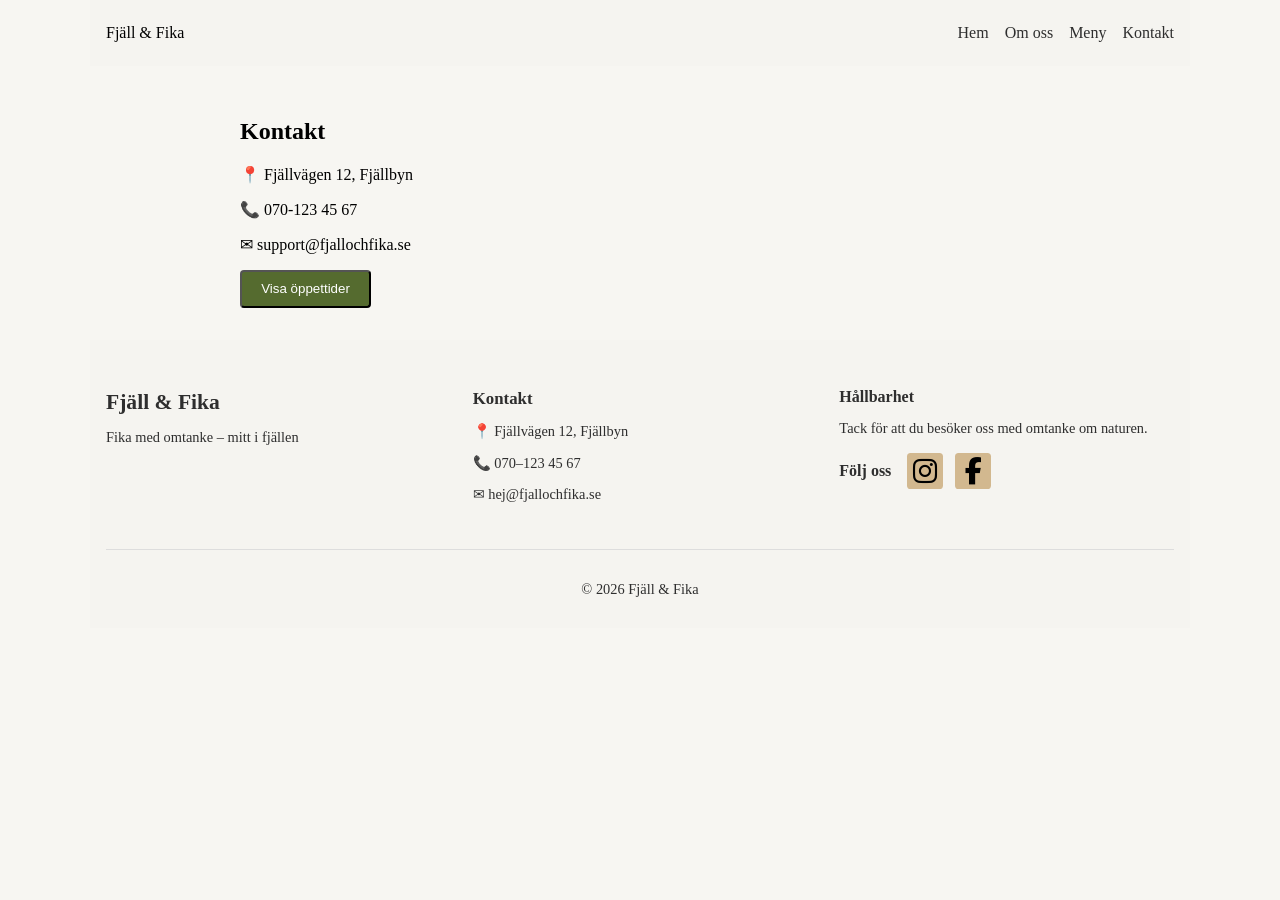
==== kontakt.html @ c19ee763 "First commit" ====
<!DOCTYPE html>
<html lang="sv">
<head>
  <meta charset="UTF-8">
  <meta name="viewport" content="width=device-width, initial-scale=1.0">
  <title>Kontakt - Fjäll & Fika</title>
  <link rel="stylesheet" href="https://cdnjs.cloudflare.com/ajax/libs/font-awesome/6.4.0/css/all.min.css">

  <link rel="stylesheet" href="css/style.css">
</head>
<body>

<header class="header">
  <div class="logo">Fjäll & Fika</div>
  <button class="menu-toggle">☰</button>
  <nav class="nav">
    <a href="index.html">Hem</a>
    <a href="om.html">Om oss</a>
    <a href="meny.html">Meny</a>
    <a href="kontakt.html">Kontakt</a>
  </nav>
</header>

<main class="content">
  <h2>Kontakt</h2>
  <p>📍 Fjällvägen 12, Fjällbyn</p>
  <p>📞 070-123 45 67</p>
  <p>✉ support@fjallochfika.se</p>

  <button id="hoursBtn" class="btn">Visa öppettider</button>
  <p id="hours" class="hidden">
    Mån-Fre: 09-17<br>
    Lör-Sön: 10-16
  </p>
</main>

<footer class="footer">
  <div class="footer-top">
    <div class="footer-column logo-column">
      <h2>Fjäll & Fika</h2>
      <p>Fika med omtanke – mitt i fjällen</p>
    </div>

    <div class="footer-column contact-column">
      <h3>Kontakt</h3>
      <p>📍 Fjällvägen 12, Fjällbyn</p>
      <p>📞 070–123 45 67</p>
      <p>✉ hej@fjallochfika.se</p>
    </div>

    <div class="footer-column social-column">
      <h3>Hållbarhet</h3>
      <p>Tack för att du besöker oss med omtanke om naturen.</p>
      <h3 class="follow-label">
    Följ oss
    <span class="social-icons">
      <a href="#" target="_blank" aria-label="Instagram">
        <i class="fab fa-instagram"></i>
      </a>
      <a href="#" target="_blank" aria-label="Facebook">
        <i class="fab fa-facebook-f"></i>
      </a>
    </span>
  </h3>
    </div>
  </div>

  <div class="footer-bottom">
    <p>© 2026 Fjäll & Fika</p>
  </div>
</footer>

<script src="js/script.js"></script>
</body>
</html>
---- css/style.css ----
body {
  margin: 0;
  font-family: 'Playfair Display', serif;
  background: #f7f6f2;
  max-width: 1100px;
  margin: 0 auto;
}

.header {
  background: #f5f4f0;
  padding: 1rem;
  display: flex;
  justify-content: space-between;
  align-items: center;
}

.logo img {
  max-width: 120px;
  height: auto;
}

.nav {
  display: none;
  flex-direction: row;
  gap: 2rem;
}

.nav a {
  text-decoration: none;
  color: #2e2e2e;
  margin: 0.5rem 0;
}

.menu-toggle {
  font-size: 1.5rem;
  background: none;
  border: none;
}

.hero {
  min-height: 70vh;
  padding: 3rem;
  text-align: center;
  background-size: cover;
  background-position: center;
  background-repeat: no-repeat;
  margin: 0 auto;
}

.hero-home {
  background-image: linear-gradient(rgba(0, 0, 0, 0.4), rgba(0, 0, 0, 0.4)),
    url('../images/bild\ 71.png');
}

.hero-om {
  background-image: linear-gradient(rgba(0, 0, 0, 0.4), rgba(0, 0, 0, 0.4)),
    url('../images/coffee.jpg');
    
}

.hero-text {
  position: absolute;
  bottom: 20px;
  color: white;
  max-width: 310px;
  text-align: left;
}

.content {
  padding: 2rem 1rem;
  max-width: 800px;
  margin: auto;
}

.btn {
  background: #556b2f;
  color: white;
  padding: 0.6rem 1.2rem;
  border-radius: 4px;
  text-decoration: none;
}

.footer {
  background: #f5f4f0;
  color: #2e2e2e;
  padding: 2rem 1rem 1rem 1rem;
  font-size: 0.9rem;
}

.footer img {
  max-width: 120px;
  height: auto;
}

.footer-top {
  display: flex;
  flex-direction: column;
  gap: 1.5rem;
  max-width: 1200px;
  margin: auto;
}

.footer-column h2,
.footer-column h3 {
  margin-bottom: 0.5rem;
}

.footer-bottom {
  text-align: center;
  margin-top: 2rem;
  border-top: 1px solid #ddd;
  padding-top: 1rem;
}

.footer-column.social-column h3 {
  display: flex;
  align-items: center;
  gap: 0.5rem;
  font-size: 1rem;
}

.social-icons a {
  display: inline-flex; 
  align-items: center;
  justify-content: center;
  width: 36px;                  
  height: 36px;
  background-color: #d2b88f;   
  color: #000000;                 
  border-radius: 10%;           
  text-decoration: none;
  font-size: 1.7rem;
  transition: transform 0.3s, background-color 0.3s;
  margin-left: 0.5rem;         
}

.social-icons a:hover {
  background-color: #b5996e;     
  transform: scale(1.1);         
}

.hidden {
  display: none;
}

.feature-section {
  background: #f7f6f2;
  padding: 3rem 1rem;
}

.feature-section .container {
  max-width: 1200px;
  margin: auto;
  text-align: left;
}

.feature-section h2 {
  font-family: 'Playfair Display', serif;
  font-size: 2rem;
  margin-bottom: 0.5rem;
}

.feature-section p {
  max-width: 500px;
  margin-bottom: 2rem;
  font-size: 1rem;
  color: #2e2e2e;
}

.cards {
  display: flex;
  flex-direction: column;
  gap: 1.5rem;
  margin-bottom: 2rem;
}

.card {
  background: white;
  border-radius: 8px;
  overflow: hidden;
  text-align: left;
  box-shadow: 0 2px 6px rgba(0,0,0,0.1);
}

.card img {
  max-width: 390px;
  height: 281px;
  width: 100%;
  display: block;
}

.card p {
  padding: 1rem;
  font-size: 0.95rem;
  text-align: center;
  color: #2e2e2e;
}

.center-button {
  text-align: center;
}

.center-button .btn {
  display: inline-flex;
  align-items: center;
  gap: 0.5rem;
  background: #d2b88f;
  color: #495e48;
  padding: 0.8rem 1.5rem;
  border-radius: 5px;
  text-decoration: none;
  font-weight: 500;
  transition: background 0.3s, transform 0.2s;
}

.center-button .btn i {
  font-size: 1rem;
}

.center-button .btn:hover {
  background: #445a27;
  transform: translateY(-2px);
}


@media (min-width: 768px) {
  .menu-toggle {
    display: none;
  }

  .nav {
    display: flex;
    gap: 1rem;
  }

  .hero {
    min-height: 80vh;
  }

  .logo img {
    width: 120px;
  }

  .footer-top {
    flex-direction: row;
    justify-content: space-between;
    gap: 2rem;
  }

  .footer-column {
    flex: 1;
  }

  .cards {
    flex-direction: row;
    gap: 1.5rem;
  }
  .card {
    flex: 1;
  }
}
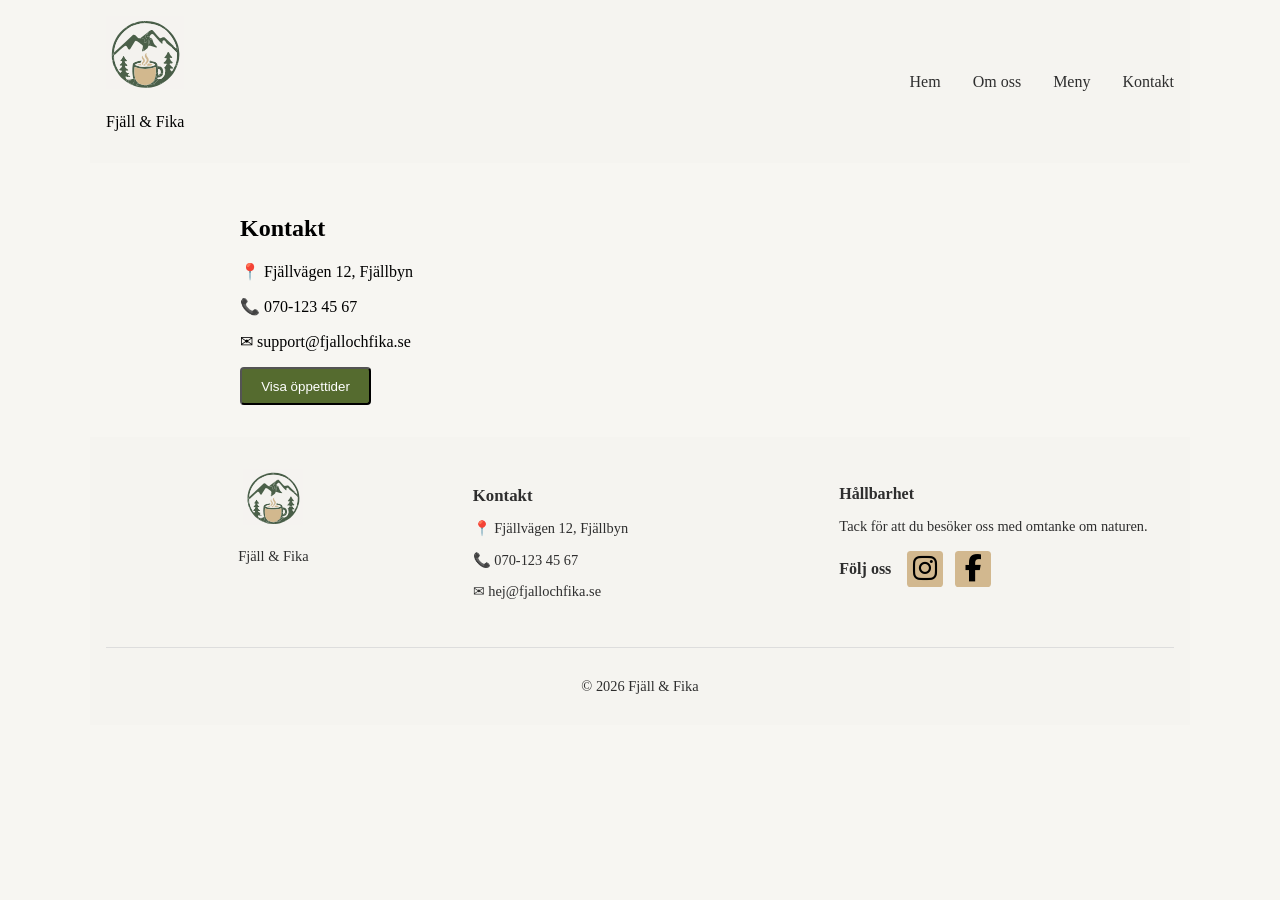
==== commit 7764e0d5: "update menu" ====
--- a/kontakt.html
+++ b/kontakt.html
@@ -11,7 +11,10 @@
 <body>
 
 <header class="header">
-  <div class="logo">Fjäll & Fika</div>
+  <div class="logo">
+    <img src="images/fjallochfika-logo.svg" alt="logo">
+    <p>Fjäll & Fika</p>
+  </div>
   <button class="menu-toggle">☰</button>
   <nav class="nav">
     <a href="index.html">Hem</a>
@@ -37,14 +40,14 @@
 <footer class="footer">
   <div class="footer-top">
     <div class="footer-column logo-column">
-      <h2>Fjäll & Fika</h2>
-      <p>Fika med omtanke – mitt i fjällen</p>
+      <img src="images/fjallochfika-logo.svg" alt="logo">
+      <p>Fjäll & Fika</p>
     </div>
 
     <div class="footer-column contact-column">
       <h3>Kontakt</h3>
       <p>📍 Fjällvägen 12, Fjällbyn</p>
-      <p>📞 070–123 45 67</p>
+      <p>📞 070-123 45 67</p>
       <p>✉ hej@fjallochfika.se</p>
     </div>
 
--- a/css/style.css
+++ b/css/style.css
@@ -14,6 +14,13 @@
   align-items: center;
 }
 
+.logo {
+  display: flex;
+  flex-direction: column;
+  align-items: center;
+  gap: 0.5rem;
+}
+
 .logo img {
   max-width: 120px;
   height: auto;
@@ -21,14 +28,27 @@
 
 .nav {
   display: none;
-  flex-direction: row;
-  gap: 2rem;
+  flex-direction: column;
+  position: absolute;
+  top: 170px;      /* below header */
+  left: 0;        /* stick to left side */
+  background: #f5f4f0;
+  width: 220px;
+  padding: 1rem;
+  gap: 1rem;
+  box-shadow: 2px 0 6px rgba(0,0,0,0.1);
+  z-index: 1000;
 }
 
 .nav a {
   text-decoration: none;
   color: #2e2e2e;
-  margin: 0.5rem 0;
+  display: block;
+  padding: 0.5rem 0;
+}
+
+.nav.show {
+  display: flex;
 }
 
 .menu-toggle {
@@ -54,7 +74,13 @@
 
 .hero-om {
   background-image: linear-gradient(rgba(0, 0, 0, 0.4), rgba(0, 0, 0, 0.4)),
-    url('../images/coffee.jpg');
+    url('../images/naturent.jpg');
+    
+}
+
+.hero-meny {
+  background-image: linear-gradient(rgba(0, 0, 0, 0.4), rgba(0, 0, 0, 0.4)),
+    url('../images/hero.jpg');
     
 }
 
@@ -87,9 +113,15 @@
   font-size: 0.9rem;
 }
 
-.footer img {
-  max-width: 120px;
-  height: auto;
+.footer .logo-column {
+  display: flex;
+  flex-direction: column;
+  align-items: center;
+  gap: 0.5rem;
+}
+
+.footer .logo-column img {
+  max-width: 50px;
 }
 
 .footer-top {
@@ -221,6 +253,72 @@
   background: #445a27;
   transform: translateY(-2px);
 }
+/* Menu */
+
+    .menu-section{
+      max-width:1200px;
+      margin:3rem auto;
+      padding:0 1rem;
+    }
+
+    .menu-section h2{
+      text-align:center;
+      margin-bottom:2rem;
+      font-size:2rem;
+      letter-spacing:1px;
+    }
+
+    /* GRID — ALWAYS 3 COLUMNS */
+    .grid{
+      display:grid;
+      grid-template-columns:repeat(3, 1fr);
+      gap:1.5rem;
+    }
+
+    .card{
+      background:white;
+      border-radius:10px;
+      overflow:hidden;
+      box-shadow:0 4px 12px rgba(0,0,0,0.08);
+      transition:transform .25s ease, box-shadow .25s ease;
+    }
+
+    .card:hover{
+      transform:translateY(-6px);
+      box-shadow:0 8px 20px rgba(0,0,0,0.12);
+    }
+
+    .card img{
+      width:100%;
+      height:220px;
+      object-fit:cover;
+      display:block;
+    }
+
+    .card-body{
+      padding:1rem;
+      text-align:center;
+    }
+
+    /* name + price on SAME LINE */
+    .item-line{
+      display:flex;
+      justify-content:space-between;
+      align-items:center;
+      gap:1rem;
+    }
+
+    .card-body h3{
+      margin:.3rem 0;
+      font-size:1.1rem;
+    }
+
+    .price{
+      color:#556b2f;
+      font-weight:600;
+      margin-top:.2rem;
+      display:block;
+    }
 
 
 @media (min-width: 768px) {
@@ -229,16 +327,28 @@
   }
 
   .nav {
+    display: flex !important;
+    position: static;       /* back into header */
+    flex-direction: row;    /* horizontal menu */
+    background: none;
+    width: auto;
+    padding: 0;
+    box-shadow: none;
+    gap: 2rem;
+  }
+
+  .header {
     display: flex;
-    gap: 1rem;
+    justify-content: space-between;
+    align-items: center;
   }
 
   .hero {
     min-height: 80vh;
   }
 
-  .logo img {
-    width: 120px;
+  .footer .logo-column img {
+    max-width: 60px;
   }
 
   .footer-top {
@@ -258,4 +368,12 @@
   .card {
     flex: 1;
   }
-}
+  .menu-board.ultimate {
+    flex-direction: row;
+    gap: 4rem;
+  }
+
+  .menu-column {
+    flex: 1;
+  }
+}
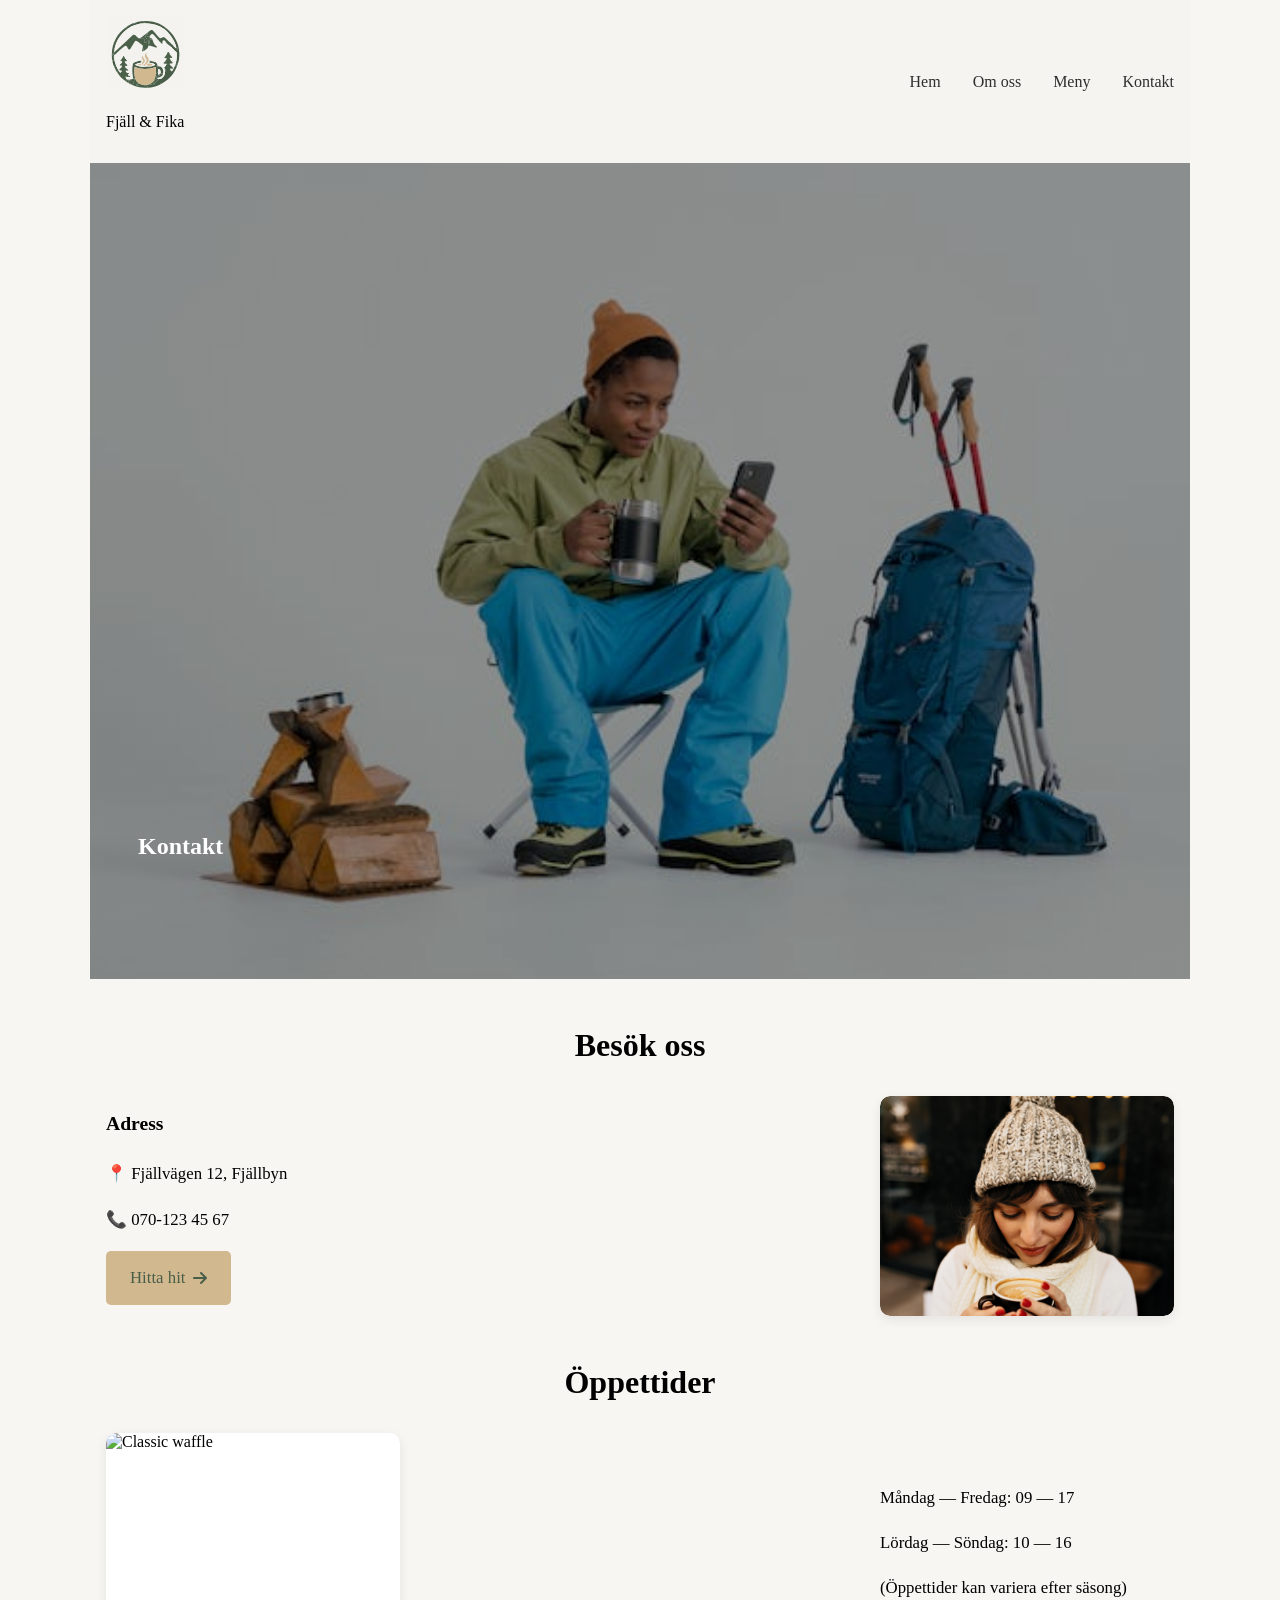
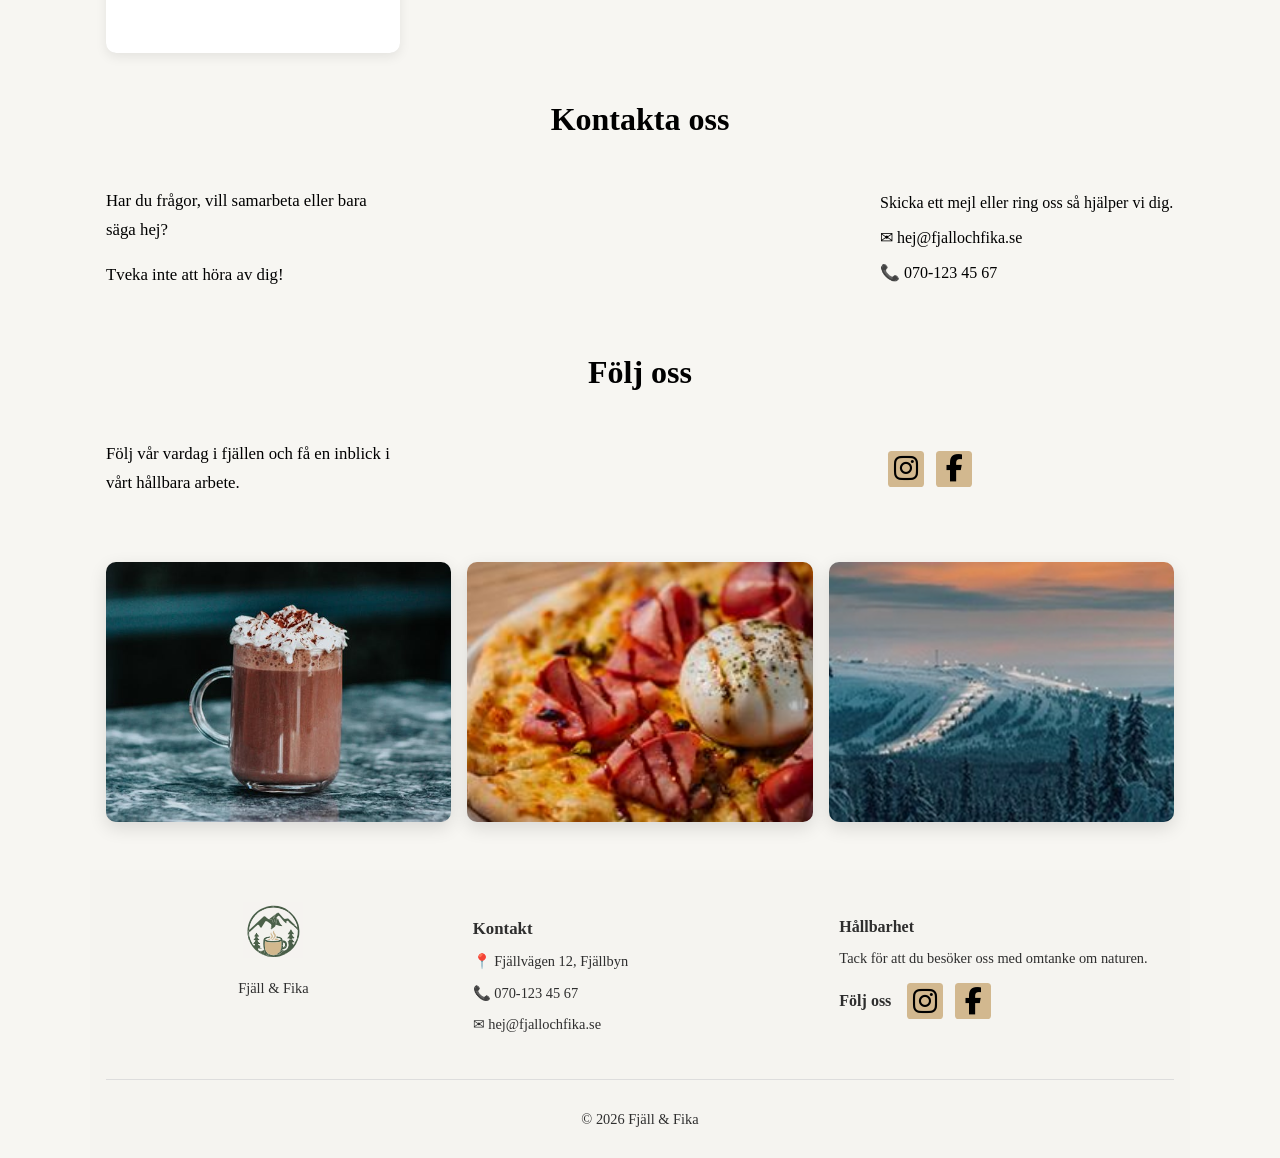
==== commit fd67e70f: "update contact info" ====
--- a/kontakt.html
+++ b/kontakt.html
@@ -24,17 +24,104 @@
   </nav>
 </header>
 
-<main class="content">
-  <h2>Kontakt</h2>
-  <p>📍 Fjällvägen 12, Fjällbyn</p>
-  <p>📞 070-123 45 67</p>
-  <p>✉ support@fjallochfika.se</p>
+<main >
+  <section class="hero hero-kontakt">
+    <div class="hero-text">
+      <h1>Kontakt</h1>
+    </div>
+  </section>
 
-  <button id="hoursBtn" class="btn">Visa öppettider</button>
-  <p id="hours" class="hidden">
-    Mån-Fre: 09-17<br>
-    Lör-Sön: 10-16
-  </p>
+<!-- BESÖK OSS -->
+  <section class="contact-section">
+    <h2>Besök oss</h2>
+    <div class="contact-grid">
+
+      <div class="contact-info">
+        <h3>Adress</h3>
+        <p>📍 Fjällvägen 12, Fjällbyn</p>
+        <p>📞 070-123 45 67</p>
+        <a href="meny.html" class="btn">
+        Hitta hit <i class="fas fa-arrow-right"></i>
+        </a>
+    
+      </div>
+
+      <div class="contact-photo card">
+        <img src="images/woman-fika.jpg" alt="Woman enjoying a cup of coffee">
+      </div>
+
+    </div>
+  </section>
+
+
+  <!-- ÖPPETTIDER -->
+  <section class="contact-section">
+    <h2>Öppettider</h2>
+    <div class="contact-grid">
+
+      <div class="contact-photo card">
+        <img src="images/klassiskvåffle.png" alt="Classic waffle">
+      </div>
+
+      <div class="contact-info">
+        <p>Måndag — Fredag: 09 — 17</p>
+        <p>Lördag — Söndag: 10 — 16</p>
+        <p>(Öppettider kan variera efter säsong)</p>
+      </div>
+    </div>
+  </section>
+
+
+  <!-- KONTAKTA OSS -->
+  <section class="contact-section">
+    <h2>Kontakta oss</h2>
+    <div class="contact-grid">
+
+      <div class="contact-info">
+        <p>Har du frågor, vill samarbeta eller bara säga hej?</p>
+        <p>Tveka inte att höra av dig!</p>
+      </div>
+
+      <div class="contact-photo">
+        <p>Skicka ett mejl eller ring oss så hjälper vi dig.</p>
+        <p>✉ hej@fjallochfika.se</p>
+        <p>📞 070-123 45 67</p>
+      </div>
+
+    </div>
+  </section>
+
+
+  <!-- FÖLJ OSS -->
+  <section class="contact-section">
+    <h2>Följ oss</h2>
+    <div class="contact-grid">
+
+      <div class="contact-info">
+        <p>Följ vår vardag i fjällen och få en inblick i vårt hållbara arbete.</p>
+      </div>
+
+      <span class="social-icons">
+      <a href="#" target="_blank" aria-label="Instagram">
+        <i class="fab fa-instagram"></i>
+      </a>
+      <a href="#" target="_blank" aria-label="Facebook">
+        <i class="fab fa-facebook-f"></i>
+      </a>
+      </span>
+
+    </div>
+  </section>
+
+  <!-- CAFÉ GALLERY -->
+<section class="contact-section">
+  <div class="gallery-row">
+
+    <img class="card" src="images/hot-drink.jpg" alt="Varm choklad">
+    <img class="card" src="images/pizza1.jpg" alt="Pizza">
+    <img class="card" src="images/fjäll-fika.png" alt="Café i fjällen">
+  </div>
+</section>
 </main>
 
 <footer class="footer">
--- a/css/style.css
+++ b/css/style.css
@@ -69,12 +69,12 @@
 
 .hero-home {
   background-image: linear-gradient(rgba(0, 0, 0, 0.4), rgba(0, 0, 0, 0.4)),
-    url('../images/bild\ 71.png');
+    url('../images/main-hero.png');
 }
 
 .hero-om {
   background-image: linear-gradient(rgba(0, 0, 0, 0.4), rgba(0, 0, 0, 0.4)),
-    url('../images/naturent.jpg');
+    url('../images/coffee.jpg');
     
 }
 
@@ -83,6 +83,71 @@
     url('../images/hero.jpg');
     
 }
+
+.hero-kontakt {
+  background-image: linear-gradient(rgba(0, 0, 0, 0.4), rgba(0, 0, 0, 0.4)),
+    url('../images/kontakt.jpg');
+    
+}
+
+/* ===== 2 COLUMN CONTACT SECTIONS ===== */
+
+    .contact-section{
+      max-width:1100px;
+      margin:3rem auto;
+      padding:0 1rem;
+    }
+
+    .contact-section h2{
+      text-align:center;
+      margin-bottom:2rem;
+      font-size:2rem;
+    }
+
+    /* MOBILE FIRST — 1 COLUMN */
+    .contact-grid{
+      display:grid;
+      grid-template-columns:1fr;
+      gap:30rem;
+      align-items:center;
+    }
+
+    .contact-info{
+      font-size:1.05rem;
+      line-height:1.7;
+    }
+
+    .contact-info h3{
+      margin-top:0;
+    }
+
+    .contact-photo img{
+      max-width: 300px;
+      width:100%;
+      border-radius:10px;
+      box-shadow:0 6px 18px rgba(0,0,0,0.12);
+      display:block;
+    }
+
+    .follow-icons a{
+      display:inline-flex;
+      align-items:center;
+      justify-content:center;
+      width:42px;
+      height:42px;
+      margin-right:.5rem;
+      background:#d2b88f;
+      color:#2e2e2e;
+      border-radius:8px;
+      font-size:1.2rem;
+      text-decoration:none;
+      transition:.25s;
+    }
+
+    .follow-icons a:hover{
+      background:#b5996e;
+      transform:translateY(-2px);
+    }
 
 .hero-text {
   position: absolute;
@@ -232,7 +297,7 @@
   text-align: center;
 }
 
-.center-button .btn {
+.btn {
   display: inline-flex;
   align-items: center;
   gap: 0.5rem;
@@ -245,12 +310,13 @@
   transition: background 0.3s, transform 0.2s;
 }
 
-.center-button .btn i {
+.btn i {
   font-size: 1rem;
 }
 
-.center-button .btn:hover {
+.btn:hover {
   background: #445a27;
+  color: #f5f4f0;
   transform: translateY(-2px);
 }
 /* Menu */
@@ -319,6 +385,23 @@
       margin-top:.2rem;
       display:block;
     }
+
+/* ===== CAFÉ GALLERY ===== */
+
+.gallery-row{
+  display:grid;
+  grid-template-columns:1fr;
+  gap:1rem;
+  margin-top:2rem;
+}
+
+.gallery-row img{
+  width:100%;
+  height:260px;
+  object-fit:cover;
+  border-radius:10px;
+  box-shadow:0 6px 18px rgba(0,0,0,0.12);
+}
 
 
 @media (min-width: 768px) {
@@ -376,4 +459,11 @@
   .menu-column {
     flex: 1;
   }
-}
+  /* DESKTOP — 2 COLUMNS */
+  .contact-grid{
+        grid-template-columns:1fr 1fr;
+      }
+  .gallery-row{
+    grid-template-columns:repeat(3, 1fr);
+  }
+}
